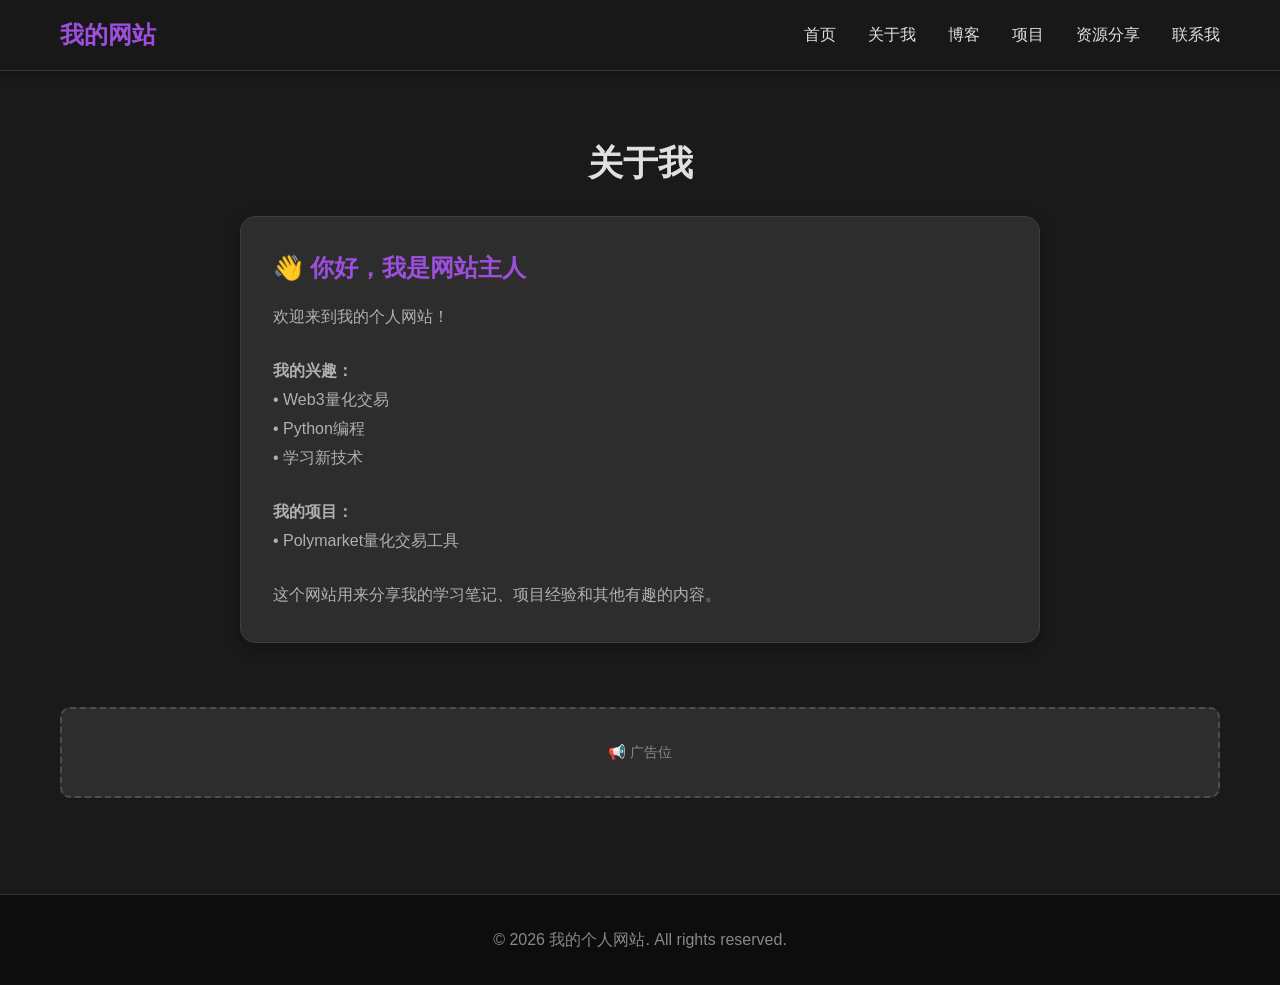
==== about.html @ 7f064590 "fix: 修复点击穿透 + 修复UTF-8损坏 + 统一导航 + 添加小红书工具项目" ====
<!DOCTYPE html>
<html lang="zh-CN">
<head>
    <meta charset="UTF-8">
    <meta name="viewport" content="width=device-width, initial-scale=1.0">
    <title>关于我 - 我的个人网站</title>
    <link rel="stylesheet" href="style.css">
    <link rel="stylesheet" href="video-background.css">
    <style>
        .about-content {
            max-width: 800px;
            margin: 0 auto;
        }
    </style>
</head>
<body>
    <!-- 视频背景 -->
    <div class="video-background">
        <video autoplay muted loop playsinline>
            <source src="videos/background.mp4" type="video/mp4">
        </video>
    </div>
    <div class="video-overlay"></div>
    
    <!-- 导航栏 -->
    <nav>
        <div class="container">
            <div class="logo">我的网站</div>
            <ul class="nav-links">
                <li><a href="index.html">首页</a></li>
                <li><a href="about.html">关于我</a></li>
                <li><a href="blog.html">博客</a></li>
                <li><a href="project.html">项目</a></li>
                <li><a href="resources.html">资源分享</a></li>
                <li><a href="contact.html">联系我</a></li>
            </ul>
        </div>
    </nav>
    
    <!-- 内容区域 -->
    <section class="content" style="padding-top: 4rem;">
        <div class="container">
            <div class="section">
                <h2>关于我</h2>
                <div class="about-content">
                    <div class="card">
                        <h3>👋 你好，我是网站主人</h3>
                        <p>欢迎来到我的个人网站！</p>
                        <br>
                        <p><strong>我的兴趣：</strong></p>
                        <p>• Web3量化交易</p>
                        <p>• Python编程</p>
                        <p>• 学习新技术</p>
                        <br>
                        <p><strong>我的项目：</strong></p>
                        <p>• Polymarket量化交易工具</p>
                        <br>
                        <p>这个网站用来分享我的学习笔记、项目经验和其他有趣的内容。</p>
                    </div>
                </div>
            </div>
            
            <!-- 广告位 -->
            <div class="ad-space">
                <p>📢 广告位</p>
            </div>
        </div>
    </section>
    
    <!-- 页脚 -->
    <footer>
        <div class="container">
            <p>&copy; 2026 我的个人网站. All rights reserved.</p>
        </div>
    </footer>
</body>
</html>
---- style.css ----
* {
    margin: 0;
    padding: 0;
    box-sizing: border-box;
}

body {
    font-family: 'Segoe UI', Tahoma, Geneva, Verdana, sans-serif;
    line-height: 1.6;
    color: #e0e0e0;
    background: #1a1a1a;
    min-height: 100vh;
}

.container {
    max-width: 1200px;
    margin: 0 auto;
    padding: 0 20px;
}

/* 导航栏 - 暗黑风格 */
nav {
    background: rgba(26, 26, 26, 0.95);
    padding: 1rem 0;
    box-shadow: 0 2px 10px rgba(0,0,0,0.3);
    position: sticky;
    top: 0;
    z-index: 1000;
    border-bottom: 1px solid #333;
}

nav .container {
    display: flex;
    justify-content: space-between;
    align-items: center;
}

.logo {
    font-size: 1.5rem;
    font-weight: bold;
    color: #9d4edd;
}

.nav-links {
    display: flex;
    list-style: none;
    gap: 2rem;
}

.nav-links a {
    text-decoration: none;
    color: #e0e0e0;
    font-weight: 500;
    transition: color 0.3s;
}

.nav-links a:hover {
    color: #9d4edd;
}

/* 英雄区域 */
.hero {
    text-align: center;
    padding: 6rem 2rem;
    color: white;
}

.hero h1 {
    font-size: 3rem;
    margin-bottom: 1rem;
    animation: fadeInUp 1s;
}

.hero p {
    font-size: 1.3rem;
    margin-bottom: 2rem;
    opacity: 0.9;
    animation: fadeInUp 1s 0.3s backwards;
}

.cta-button {
    display: inline-block;
    padding: 12px 30px;
    background: #9d4edd;
    color: white;
    text-decoration: none;
    border-radius: 50px;
    font-weight: bold;
    transition: transform 0.3s, box-shadow 0.3s, background 0.3s;
    animation: fadeInUp 1s 0.6s backwards;
    border: 2px solid #9d4edd;
}

.cta-button:hover {
    transform: translateY(-3px);
    box-shadow: 0 10px 20px rgba(157, 78, 221, 0.3);
    background: #7b2cbf;
}

/* 内容区域 */
.content {
    background: #1a1a1a;
    padding: 4rem 0;
}

.section {
    margin-bottom: 4rem;
}

.section h2 {
    font-size: 2.2rem;
    margin-bottom: 1.5rem;
    color: #e0e0e0;
    text-align: center;
}

.cards {
    display: grid;
    grid-template-columns: repeat(auto-fit, minmax(300px, 1fr));
    gap: 2rem;
    margin-top: 2rem;
}

.card {
    background: #2d2d2d;
    border-radius: 15px;
    padding: 2rem;
    box-shadow: 0 5px 15px rgba(0,0,0,0.3);
    transition: transform 0.3s, box-shadow 0.3s;
    border: 1px solid #3d3d3d;
}

.card:hover {
    transform: translateY(-5px);
    box-shadow: 0 10px 25px rgba(0,0,0,0.5);
    border-color: #9d4edd;
}

.card h3 {
    font-size: 1.5rem;
    margin-bottom: 1rem;
    color: #9d4edd;
}

.card p {
    color: #b0b0b0;
    line-height: 1.8;
}

/* 广告位 */
.ad-space {
    background: #2d2d2d;
    border: 2px dashed #4d4d4d;
    padding: 2rem;
    text-align: center;
    margin: 2rem 0;
    border-radius: 10px;
}

.ad-space p {
    color: #888;
    font-size: 0.9rem;
}

/* 页脚 */
footer {
    background: #0d0d0d;
    color: #888;
    text-align: center;
    padding: 2rem 0;
    border-top: 1px solid #333;
}

/* 博客列表 */
.blog-list {
    max-width: 800px;
    margin: 0 auto;
    padding: 2rem 0;
}

.blog-item {
    background: #2d2d2d;
    border-radius: 15px;
    padding: 2rem;
    margin-bottom: 2rem;
    box-shadow: 0 5px 15px rgba(0,0,0,0.3);
    transition: transform 0.3s, box-shadow 0.3s;
    border: 1px solid #3d3d3d;
}

.blog-item:hover {
    transform: translateY(-5px);
    box-shadow: 0 10px 25px rgba(0,0,0,0.5);
    border-color: #9d4edd;
}

.blog-date {
    color: #888;
    font-size: 0.9rem;
    margin-bottom: 0.5rem;
}

.blog-title {
    font-size: 1.8rem;
    color: #e0e0e0;
    margin-bottom: 1rem;
    text-decoration: none;
    display: block;
}

.blog-title:hover {
    color: #9d4edd;
}

.blog-excerpt {
    color: #b0b0b0;
    line-height: 1.8;
    margin-bottom: 1rem;
}

.read-more {
    color: #9d4edd;
    text-decoration: none;
    font-weight: 500;
}

.read-more:hover {
    text-decoration: underline;
}

.blog-tags {
    display: flex;
    gap: 0.5rem;
    flex-wrap: wrap;
    margin-top: 1rem;
}

.tag {
    background: #3d3d3d;
    padding: 0.3rem 0.8rem;
    border-radius: 15px;
    font-size: 0.85rem;
    color: #b0b0b0;
}

/* 博客文章页面 */
.post-container {
    max-width: 800px;
    margin: 0 auto;
    padding: 2rem;
}

.post-header {
    margin-bottom: 2rem;
}

.post-date {
    color: #888;
    font-size: 0.9rem;
    margin-bottom: 0.5rem;
}

.post-title {
    font-size: 2.5rem;
    color: #e0e0e0;
    margin-bottom: 1rem;
}

.post-content {
    line-height: 1.8;
    color: #e0e0e0;
    font-size: 1.1rem;
}

.post-content h2 {
    font-size: 1.8rem;
    margin: 2rem 0 1rem;
    color: #9d4edd;
}

.post-content p {
    margin-bottom: 1.5rem;
}

.post-content ul, .post-content ol {
    margin: 1.5rem 0;
    padding-left: 2rem;
}

.post-content li {
    margin-bottom: 0.5rem;
}

.post-content code {
    background: #2d2d2d;
    padding: 0.2rem 0.5rem;
    border-radius: 3px;
    font-family: monospace;
    color: #9d4edd;
}

.post-content pre {
    background: #0d0d0d;
    color: #e0e0e0;
    padding: 1.5rem;
    border-radius: 8px;
    overflow-x: auto;
    margin: 1.5rem 0;
    border: 1px solid #3d3d3d;
}

.post-content pre code {
    background: none;
    padding: 0;
    color: #e0e0e0;
}

.post-content a {
    color: #9d4edd;
    text-decoration: none;
}

.post-content a:hover {
    text-decoration: underline;
}

.post-footer {
    margin-top: 3rem;
    padding-top: 2rem;
    border-top: 1px solid #3d3d3d;
}

.back-link {
    color: #9d4edd;
    text-decoration: none;
    font-weight: 500;
}

.back-link:hover {
    text-decoration: underline;
}

/* 动画 */
@keyframes fadeInUp {
    from {
        opacity: 0;
        transform: translateY(30px);
    }
    to {
        opacity: 1;
        transform: translateY(0);
    }
}

/* 响应式 */
@media (max-width: 768px) {
    .nav-links {
        display: none;
    }
    
    .hero h1 {
        font-size: 2rem;
    }
    
    .hero p {
        font-size: 1rem;
    }
}
---- video-background.css ----
/* 视频背景通用样式 */
.video-background {
    position: fixed;
    top: 0;
    left: 0;
    width: 100%;
    height: 100%;
    z-index: -1;
    overflow: hidden;
    pointer-events: none; /* 允许点击穿透 */
}

.video-background video {
    min-width: 100%;
    min-height: 100%;
    width: auto;
    height: auto;
    position: absolute;
    top: 50%;
    left: 50%;
    transform: translate(-50%, -50%);
    object-fit: cover;
}

/* 视频遮罩层 */
.video-overlay {
    position: fixed;
    top: 0;
    left: 0;
    width: 100%;
    height: 100%;
    background: rgba(0, 0, 0, 0.7);
    z-index: -1; /* 放到内容下层 */
    pointer-events: none; /* 允许点击穿透 */
}
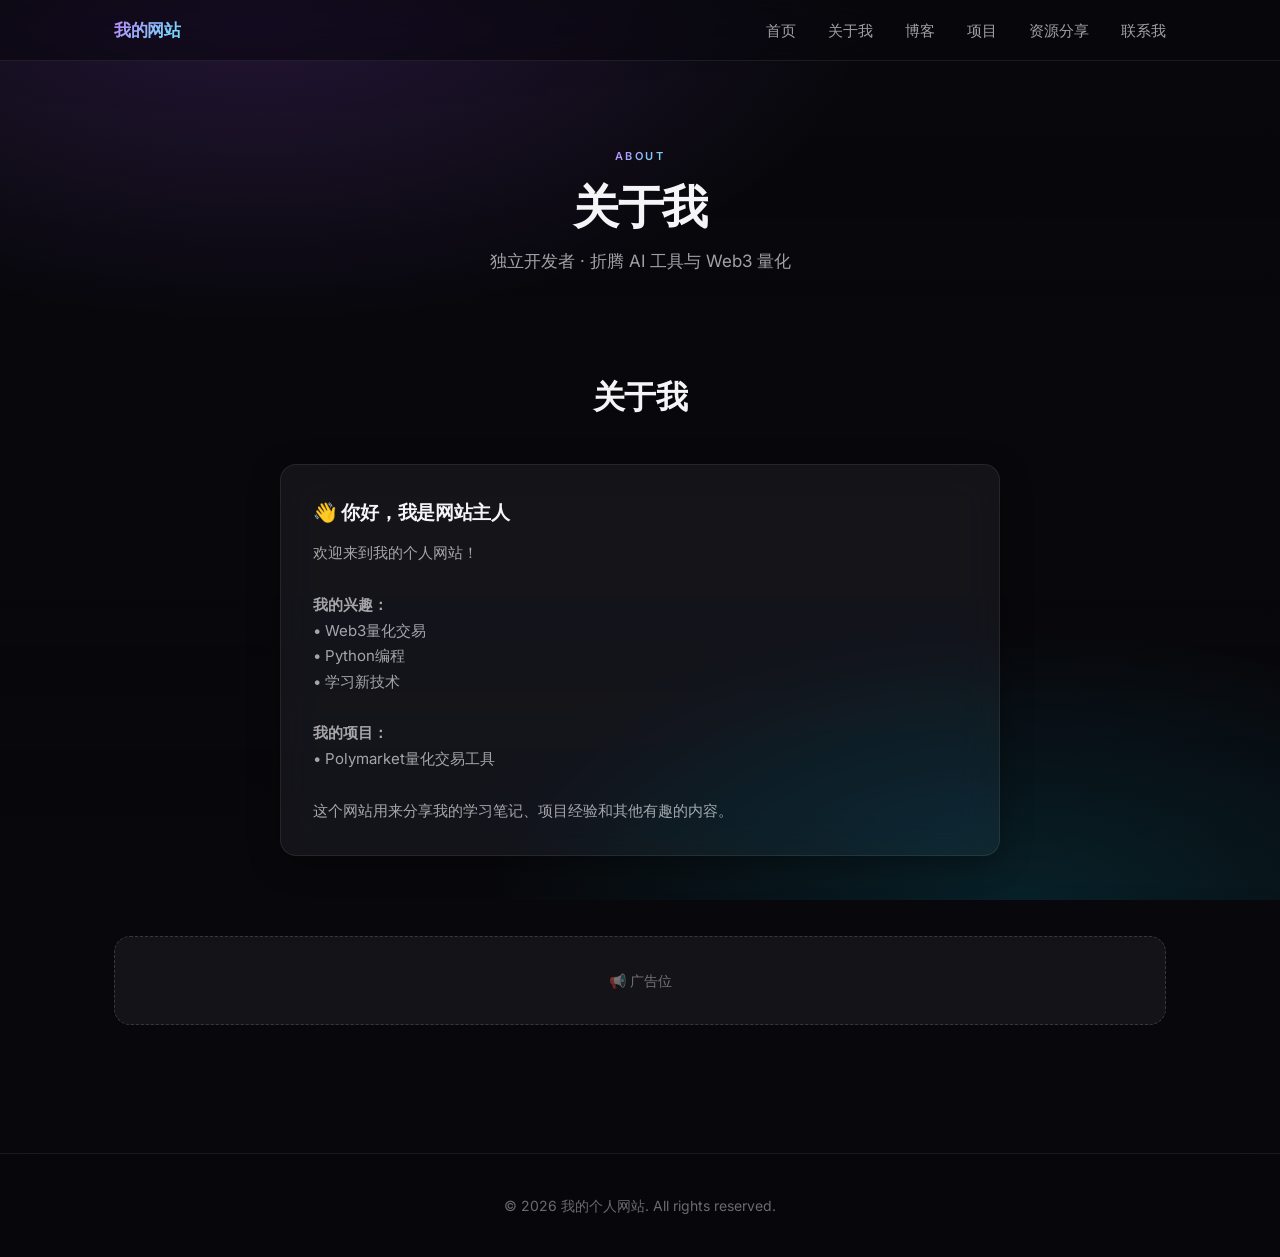
==== commit 059e456b: "feat: 玻璃质感UI重设计 — 渐变强调色、玻璃卡片、Inter字体、页面Hero、视频背景优化" ====
--- a/about.html
+++ b/about.html
@@ -6,12 +6,6 @@
     <title>关于我 - 我的个人网站</title>
     <link rel="stylesheet" href="style.css">
     <link rel="stylesheet" href="video-background.css">
-    <style>
-        .about-content {
-            max-width: 800px;
-            margin: 0 auto;
-        }
-    </style>
 </head>
 <body>
     <!-- 视频背景 -->
@@ -37,8 +31,17 @@
         </div>
     </nav>
     
+    <!-- Page Hero -->
+    <section class="page-hero">
+        <div class="container">
+            <div class="page-eyebrow fade-in fade-in-1">About</div>
+            <h1 class="page-title fade-in fade-in-2">关于我</h1>
+            <p class="page-subtitle fade-in fade-in-3">独立开发者 · 折腾 AI 工具与 Web3 量化</p>
+        </div>
+    </section>
+    
     <!-- 内容区域 -->
-    <section class="content" style="padding-top: 4rem;">
+    <section class="content">
         <div class="container">
             <div class="section">
                 <h2>关于我</h2>
--- a/style.css
+++ b/style.css
@@ -1,368 +1,576 @@
-* {
-    margin: 0;
-    padding: 0;
-    box-sizing: border-box;
-}
-
+/* =========================================================
+   Personal Site — Glass / Modern Theme
+   ========================================================= */
+
+@import url('https://fonts.googleapis.com/css2?family=Inter:wght@400;500;600;700;800&family=JetBrains+Mono:wght@400;500&display=swap');
+
+/* ---------- Design tokens ---------- */
+:root {
+    --color-bg: #08080c;
+    --color-bg-elevated: rgba(255, 255, 255, 0.05);
+    --color-bg-elevated-hover: rgba(255, 255, 255, 0.08);
+    --color-text: #f5f5f7;
+    --color-text-muted: rgba(245, 245, 247, 0.65);
+    --color-text-faint: rgba(245, 245, 247, 0.42);
+    --color-border: rgba(255, 255, 255, 0.08);
+    --color-border-strong: rgba(255, 255, 255, 0.16);
+    --color-accent: #a855f7;
+    --color-accent-2: #06b6d4;
+    --gradient-accent: linear-gradient(135deg, #a855f7 0%, #06b6d4 100%);
+    --gradient-text: linear-gradient(135deg, #c084fc 0%, #67e8f9 100%);
+
+    --space-1: 0.25rem; --space-2: 0.5rem; --space-3: 0.75rem;
+    --space-4: 1rem;    --space-5: 1.25rem; --space-6: 1.5rem;
+    --space-8: 2rem;    --space-10: 2.5rem; --space-12: 3rem;
+    --space-16: 4rem;   --space-20: 5rem;   --space-24: 6rem;
+    --space-32: 8rem;
+
+    --radius-sm: 8px; --radius-md: 12px;
+    --radius-lg: 16px; --radius-xl: 24px;
+    --radius-full: 9999px;
+
+    --font-sans: 'Inter', -apple-system, BlinkMacSystemFont, 'Segoe UI Variable', 'Segoe UI', 'PingFang SC', 'Microsoft YaHei UI', 'Microsoft YaHei', 'Noto Sans SC', system-ui, sans-serif;
+    --font-mono: 'JetBrains Mono', ui-monospace, 'SF Mono', Menlo, Monaco, Consolas, monospace;
+
+    --shadow-card: 0 8px 32px rgba(0, 0, 0, 0.32);
+    --shadow-card-hover: 0 16px 48px rgba(0, 0, 0, 0.5), 0 0 0 1px rgba(168, 85, 247, 0.35);
+    --shadow-glow: 0 0 40px rgba(168, 85, 247, 0.3);
+
+    --container-max: 1100px;
+    --container-narrow: 720px;
+}
+
+/* ---------- Reset ---------- */
+*, *::before, *::after { box-sizing: border-box; }
+* { margin: 0; padding: 0; }
+html { scroll-behavior: smooth; }
 body {
-    font-family: 'Segoe UI', Tahoma, Geneva, Verdana, sans-serif;
-    line-height: 1.6;
-    color: #e0e0e0;
-    background: #1a1a1a;
+    font-family: var(--font-sans);
+    font-size: 16px;
+    line-height: 1.65;
+    color: var(--color-text);
+    background: var(--color-bg);
     min-height: 100vh;
-}
-
+    -webkit-font-smoothing: antialiased;
+    -moz-osx-font-smoothing: grayscale;
+    text-rendering: optimizeLegibility;
+}
+img, video { max-width: 100%; display: block; }
+a { color: inherit; }
+::selection { background: rgba(168, 85, 247, 0.4); color: white; }
+
+/* ---------- Layout ---------- */
 .container {
-    max-width: 1200px;
+    max-width: var(--container-max);
     margin: 0 auto;
-    padding: 0 20px;
-}
-
-/* 导航栏 - 暗黑风格 */
+    padding: 0 var(--space-6);
+    position: relative;
+    z-index: 1;
+}
+
+/* ---------- Navigation ---------- */
 nav {
-    background: rgba(26, 26, 26, 0.95);
-    padding: 1rem 0;
-    box-shadow: 0 2px 10px rgba(0,0,0,0.3);
     position: sticky;
     top: 0;
-    z-index: 1000;
-    border-bottom: 1px solid #333;
-}
-
+    z-index: 100;
+    background: rgba(8, 8, 12, 0.65);
+    backdrop-filter: blur(20px) saturate(180%);
+    -webkit-backdrop-filter: blur(20px) saturate(180%);
+    border-bottom: 1px solid var(--color-border);
+    padding: var(--space-4) 0;
+}
 nav .container {
     display: flex;
     justify-content: space-between;
     align-items: center;
 }
-
 .logo {
-    font-size: 1.5rem;
-    font-weight: bold;
-    color: #9d4edd;
-}
-
+    font-size: 1.0625rem;
+    font-weight: 700;
+    letter-spacing: -0.02em;
+    background: var(--gradient-text);
+    -webkit-background-clip: text;
+    background-clip: text;
+    -webkit-text-fill-color: transparent;
+    color: transparent;
+}
 .nav-links {
     display: flex;
     list-style: none;
-    gap: 2rem;
-}
-
+    gap: var(--space-8);
+}
 .nav-links a {
     text-decoration: none;
-    color: #e0e0e0;
+    color: var(--color-text-muted);
     font-weight: 500;
-    transition: color 0.3s;
-}
-
-.nav-links a:hover {
-    color: #9d4edd;
-}
-
-/* 英雄区域 */
+    font-size: 0.9375rem;
+    position: relative;
+    padding: var(--space-2) 0;
+    transition: color 0.2s ease;
+}
+.nav-links a::after {
+    content: '';
+    position: absolute;
+    bottom: 0;
+    left: 0;
+    width: 0;
+    height: 1px;
+    background: var(--gradient-accent);
+    transition: width 0.3s ease;
+}
+.nav-links a:hover { color: var(--color-text); }
+.nav-links a:hover::after { width: 100%; }
+
+/* ---------- Hero (homepage) ---------- */
 .hero {
+    padding: var(--space-32) 0 var(--space-24);
     text-align: center;
-    padding: 6rem 2rem;
+}
+.hero-eyebrow {
+    display: inline-block;
+    font-size: 0.75rem;
+    font-weight: 500;
+    letter-spacing: 0.18em;
+    text-transform: uppercase;
+    color: var(--color-text-muted);
+    margin-bottom: var(--space-6);
+    padding: var(--space-2) var(--space-5);
+    border: 1px solid var(--color-border);
+    border-radius: var(--radius-full);
+    background: var(--color-bg-elevated);
+    backdrop-filter: blur(10px);
+}
+.hero h1 {
+    font-size: clamp(2.5rem, 6vw, 4.25rem);
+    font-weight: 700;
+    line-height: 1.05;
+    letter-spacing: -0.045em;
+    margin-bottom: var(--space-6);
+}
+.hero h1 .highlight {
+    background: var(--gradient-text);
+    -webkit-background-clip: text;
+    background-clip: text;
+    -webkit-text-fill-color: transparent;
+    color: transparent;
+}
+.hero p.subtitle {
+    font-size: clamp(1rem, 1.5vw, 1.1875rem);
+    color: var(--color-text-muted);
+    max-width: 580px;
+    margin: 0 auto var(--space-10);
+    line-height: 1.65;
+}
+.hero-actions {
+    display: flex;
+    gap: var(--space-4);
+    justify-content: center;
+    flex-wrap: wrap;
+}
+
+/* ---------- Page hero (secondary pages) ---------- */
+.page-hero {
+    padding: var(--space-20) 0 var(--space-12);
+    text-align: center;
+}
+.page-eyebrow {
+    display: inline-block;
+    font-size: 0.6875rem;
+    font-weight: 600;
+    letter-spacing: 0.22em;
+    text-transform: uppercase;
+    background: var(--gradient-text);
+    -webkit-background-clip: text;
+    background-clip: text;
+    -webkit-text-fill-color: transparent;
+    color: transparent;
+    margin-bottom: var(--space-4);
+}
+.page-title {
+    font-size: clamp(2rem, 4.5vw, 2.875rem);
+    font-weight: 700;
+    letter-spacing: -0.035em;
+    line-height: 1.1;
+    margin-bottom: var(--space-4);
+}
+.page-subtitle {
+    font-size: 1.0625rem;
+    color: var(--color-text-muted);
+    max-width: 580px;
+    margin: 0 auto;
+    line-height: 1.6;
+}
+
+/* ---------- Buttons ---------- */
+.btn,
+.cta-button {
+    display: inline-flex;
+    align-items: center;
+    gap: var(--space-2);
+    padding: var(--space-3) var(--space-6);
+    border-radius: var(--radius-full);
+    font-weight: 600;
+    font-size: 0.9375rem;
+    text-decoration: none;
+    cursor: pointer;
+    border: 1px solid transparent;
+    transition: transform 0.2s ease, box-shadow 0.2s ease, background 0.2s ease, border-color 0.2s ease;
+    white-space: nowrap;
+}
+.btn-primary,
+.cta-button {
+    background: var(--gradient-accent);
     color: white;
-}
-
-.hero h1 {
-    font-size: 3rem;
-    margin-bottom: 1rem;
-    animation: fadeInUp 1s;
-}
-
-.hero p {
-    font-size: 1.3rem;
-    margin-bottom: 2rem;
-    opacity: 0.9;
-    animation: fadeInUp 1s 0.3s backwards;
-}
-
-.cta-button {
-    display: inline-block;
-    padding: 12px 30px;
-    background: #9d4edd;
-    color: white;
-    text-decoration: none;
-    border-radius: 50px;
-    font-weight: bold;
-    transition: transform 0.3s, box-shadow 0.3s, background 0.3s;
-    animation: fadeInUp 1s 0.6s backwards;
-    border: 2px solid #9d4edd;
-}
-
+    box-shadow: 0 4px 24px rgba(168, 85, 247, 0.35);
+}
+.btn-primary:hover,
 .cta-button:hover {
-    transform: translateY(-3px);
-    box-shadow: 0 10px 20px rgba(157, 78, 221, 0.3);
-    background: #7b2cbf;
-}
-
-/* 内容区域 */
+    transform: translateY(-2px);
+    box-shadow: 0 8px 32px rgba(168, 85, 247, 0.5);
+}
+.btn-secondary {
+    background: var(--color-bg-elevated);
+    backdrop-filter: blur(12px);
+    -webkit-backdrop-filter: blur(12px);
+    color: var(--color-text);
+    border-color: var(--color-border-strong);
+}
+.btn-secondary:hover {
+    transform: translateY(-2px);
+    border-color: var(--color-accent);
+    background: rgba(168, 85, 247, 0.12);
+}
+
+/* ---------- Content sections ---------- */
 .content {
-    background: #1a1a1a;
-    padding: 4rem 0;
-}
-
-.section {
-    margin-bottom: 4rem;
-}
-
+    background: transparent;
+    padding: var(--space-12) 0 var(--space-20);
+}
+.section { margin-bottom: var(--space-20); }
+.section:last-child { margin-bottom: 0; }
 .section h2 {
-    font-size: 2.2rem;
-    margin-bottom: 1.5rem;
-    color: #e0e0e0;
+    font-size: clamp(1.5rem, 2.5vw, 2rem);
+    font-weight: 700;
+    letter-spacing: -0.025em;
+    margin-bottom: var(--space-10);
     text-align: center;
 }
 
+/* ---------- Glass cards ---------- */
 .cards {
     display: grid;
-    grid-template-columns: repeat(auto-fit, minmax(300px, 1fr));
-    gap: 2rem;
-    margin-top: 2rem;
-}
-
+    grid-template-columns: repeat(auto-fit, minmax(280px, 1fr));
+    gap: var(--space-6);
+    margin-top: var(--space-8);
+}
 .card {
-    background: #2d2d2d;
-    border-radius: 15px;
-    padding: 2rem;
-    box-shadow: 0 5px 15px rgba(0,0,0,0.3);
-    transition: transform 0.3s, box-shadow 0.3s;
-    border: 1px solid #3d3d3d;
-}
-
+    background: var(--color-bg-elevated);
+    backdrop-filter: blur(20px) saturate(180%);
+    -webkit-backdrop-filter: blur(20px) saturate(180%);
+    border: 1px solid var(--color-border);
+    border-radius: var(--radius-lg);
+    padding: var(--space-8);
+    box-shadow: var(--shadow-card);
+    transition: transform 0.3s ease, border-color 0.3s ease, box-shadow 0.3s ease, background 0.3s ease;
+    position: relative;
+    overflow: hidden;
+}
+.card::before {
+    content: '';
+    position: absolute;
+    top: 0;
+    left: 0;
+    right: 0;
+    height: 1px;
+    background: linear-gradient(90deg, transparent, rgba(168, 85, 247, 0.5), rgba(6, 182, 212, 0.5), transparent);
+    opacity: 0;
+    transition: opacity 0.3s ease;
+}
 .card:hover {
-    transform: translateY(-5px);
-    box-shadow: 0 10px 25px rgba(0,0,0,0.5);
-    border-color: #9d4edd;
-}
-
+    transform: translateY(-4px);
+    border-color: var(--color-border-strong);
+    background: var(--color-bg-elevated-hover);
+    box-shadow: var(--shadow-card-hover);
+}
+.card:hover::before { opacity: 1; }
 .card h3 {
-    font-size: 1.5rem;
-    margin-bottom: 1rem;
-    color: #9d4edd;
-}
-
+    font-size: 1.1875rem;
+    font-weight: 600;
+    margin-bottom: var(--space-3);
+    color: var(--color-text);
+    letter-spacing: -0.015em;
+}
 .card p {
-    color: #b0b0b0;
-    line-height: 1.8;
-}
-
-/* 广告位 */
+    color: var(--color-text-muted);
+    line-height: 1.7;
+    font-size: 0.9375rem;
+}
+
+/* about/contact specific containers */
+.about-content,
+.contact-content {
+    max-width: var(--container-narrow);
+    margin: 0 auto;
+}
+
+/* ---------- Ad space ---------- */
 .ad-space {
-    background: #2d2d2d;
-    border: 2px dashed #4d4d4d;
-    padding: 2rem;
+    background: var(--color-bg-elevated);
+    backdrop-filter: blur(10px);
+    -webkit-backdrop-filter: blur(10px);
+    border: 1px dashed var(--color-border-strong);
+    padding: var(--space-8);
     text-align: center;
-    margin: 2rem 0;
-    border-radius: 10px;
-}
-
+    margin: var(--space-12) 0 0;
+    border-radius: var(--radius-lg);
+}
 .ad-space p {
-    color: #888;
-    font-size: 0.9rem;
-}
-
-/* 页脚 */
+    color: var(--color-text-faint);
+    font-size: 0.875rem;
+}
+
+/* ---------- Footer ---------- */
 footer {
-    background: #0d0d0d;
-    color: #888;
+    background: rgba(8, 8, 12, 0.85);
+    backdrop-filter: blur(20px);
+    -webkit-backdrop-filter: blur(20px);
+    color: var(--color-text-faint);
     text-align: center;
-    padding: 2rem 0;
-    border-top: 1px solid #333;
-}
-
-/* 博客列表 */
+    padding: var(--space-10) 0;
+    border-top: 1px solid var(--color-border);
+    font-size: 0.875rem;
+    margin-top: var(--space-12);
+}
+footer a {
+    color: var(--color-text-muted);
+    text-decoration: none;
+    border-bottom: 1px solid var(--color-border-strong);
+    transition: color 0.2s ease, border-color 0.2s ease;
+}
+footer a:hover {
+    color: var(--color-text);
+    border-bottom-color: var(--color-accent);
+}
+
+/* ---------- Blog list ---------- */
 .blog-list {
-    max-width: 800px;
+    max-width: var(--container-narrow);
     margin: 0 auto;
-    padding: 2rem 0;
-}
-
+    padding: var(--space-6) 0;
+}
 .blog-item {
-    background: #2d2d2d;
-    border-radius: 15px;
-    padding: 2rem;
-    margin-bottom: 2rem;
-    box-shadow: 0 5px 15px rgba(0,0,0,0.3);
-    transition: transform 0.3s, box-shadow 0.3s;
-    border: 1px solid #3d3d3d;
-}
-
+    background: var(--color-bg-elevated);
+    backdrop-filter: blur(20px) saturate(180%);
+    -webkit-backdrop-filter: blur(20px) saturate(180%);
+    border: 1px solid var(--color-border);
+    border-radius: var(--radius-lg);
+    padding: var(--space-8);
+    margin-bottom: var(--space-5);
+    box-shadow: var(--shadow-card);
+    transition: transform 0.3s ease, border-color 0.3s ease, box-shadow 0.3s ease, background 0.3s ease;
+}
 .blog-item:hover {
-    transform: translateY(-5px);
-    box-shadow: 0 10px 25px rgba(0,0,0,0.5);
-    border-color: #9d4edd;
-}
-
+    transform: translateY(-4px);
+    border-color: var(--color-border-strong);
+    background: var(--color-bg-elevated-hover);
+    box-shadow: var(--shadow-card-hover);
+}
 .blog-date {
-    color: #888;
-    font-size: 0.9rem;
-    margin-bottom: 0.5rem;
-}
-
+    color: var(--color-text-faint);
+    font-size: 0.8125rem;
+    font-weight: 500;
+    letter-spacing: 0.06em;
+    margin-bottom: var(--space-3);
+    font-variant-numeric: tabular-nums;
+}
 .blog-title {
-    font-size: 1.8rem;
-    color: #e0e0e0;
-    margin-bottom: 1rem;
+    font-size: 1.4375rem;
+    font-weight: 600;
+    color: var(--color-text);
+    margin-bottom: var(--space-3);
     text-decoration: none;
     display: block;
-}
-
+    letter-spacing: -0.02em;
+    line-height: 1.3;
+    transition: opacity 0.2s ease;
+}
 .blog-title:hover {
-    color: #9d4edd;
-}
-
+    background: var(--gradient-text);
+    -webkit-background-clip: text;
+    background-clip: text;
+    -webkit-text-fill-color: transparent;
+    color: transparent;
+}
 .blog-excerpt {
-    color: #b0b0b0;
-    line-height: 1.8;
-    margin-bottom: 1rem;
-}
-
+    color: var(--color-text-muted);
+    line-height: 1.7;
+    margin-bottom: var(--space-5);
+    font-size: 0.9375rem;
+}
 .read-more {
-    color: #9d4edd;
+    display: inline-flex;
+    align-items: center;
+    gap: var(--space-2);
+    color: var(--color-accent);
     text-decoration: none;
     font-weight: 500;
-}
-
+    font-size: 0.9375rem;
+    transition: gap 0.2s ease, color 0.2s ease;
+}
 .read-more:hover {
-    text-decoration: underline;
-}
-
+    gap: var(--space-3);
+    color: #c084fc;
+}
 .blog-tags {
     display: flex;
-    gap: 0.5rem;
+    gap: var(--space-2);
     flex-wrap: wrap;
-    margin-top: 1rem;
-}
-
+    margin-top: var(--space-5);
+}
 .tag {
-    background: #3d3d3d;
-    padding: 0.3rem 0.8rem;
-    border-radius: 15px;
-    font-size: 0.85rem;
-    color: #b0b0b0;
-}
-
-/* 博客文章页面 */
+    background: rgba(168, 85, 247, 0.1);
+    border: 1px solid rgba(168, 85, 247, 0.22);
+    padding: 4px 10px;
+    border-radius: var(--radius-full);
+    font-size: 0.75rem;
+    color: rgba(192, 132, 252, 0.95);
+    font-weight: 500;
+    letter-spacing: 0.02em;
+}
+
+/* ---------- Post (single article) ---------- */
 .post-container {
-    max-width: 800px;
+    max-width: var(--container-narrow);
     margin: 0 auto;
-    padding: 2rem;
-}
-
+    padding: var(--space-12) var(--space-6) var(--space-20);
+    position: relative;
+    z-index: 1;
+}
 .post-header {
-    margin-bottom: 2rem;
-}
-
+    margin-bottom: var(--space-12);
+    padding-bottom: var(--space-8);
+    border-bottom: 1px solid var(--color-border);
+}
 .post-date {
-    color: #888;
-    font-size: 0.9rem;
-    margin-bottom: 0.5rem;
-}
-
+    color: var(--color-accent);
+    font-size: 0.75rem;
+    font-weight: 600;
+    letter-spacing: 0.18em;
+    text-transform: uppercase;
+    margin-bottom: var(--space-4);
+}
 .post-title {
-    font-size: 2.5rem;
-    color: #e0e0e0;
-    margin-bottom: 1rem;
-}
-
+    font-size: clamp(1.875rem, 4vw, 2.625rem);
+    font-weight: 700;
+    color: var(--color-text);
+    letter-spacing: -0.03em;
+    line-height: 1.15;
+}
 .post-content {
-    line-height: 1.8;
-    color: #e0e0e0;
-    font-size: 1.1rem;
-}
-
+    line-height: 1.78;
+    color: rgba(245, 245, 247, 0.88);
+    font-size: 1.0625rem;
+}
 .post-content h2 {
-    font-size: 1.8rem;
-    margin: 2rem 0 1rem;
-    color: #9d4edd;
-}
-
-.post-content p {
-    margin-bottom: 1.5rem;
-}
-
+    font-size: 1.5rem;
+    font-weight: 700;
+    margin: var(--space-12) 0 var(--space-4);
+    color: var(--color-text);
+    letter-spacing: -0.02em;
+}
+.post-content h3 {
+    font-size: 1.1875rem;
+    font-weight: 600;
+    margin: var(--space-8) 0 var(--space-4);
+    color: var(--color-text);
+}
+.post-content p { margin-bottom: var(--space-5); }
 .post-content ul, .post-content ol {
-    margin: 1.5rem 0;
-    padding-left: 2rem;
-}
-
-.post-content li {
-    margin-bottom: 0.5rem;
-}
-
+    margin: var(--space-5) 0;
+    padding-left: var(--space-6);
+}
+.post-content li { margin-bottom: var(--space-2); }
 .post-content code {
-    background: #2d2d2d;
-    padding: 0.2rem 0.5rem;
-    border-radius: 3px;
-    font-family: monospace;
-    color: #9d4edd;
-}
-
+    background: rgba(168, 85, 247, 0.13);
+    padding: 0.15em 0.45em;
+    border-radius: 5px;
+    font-family: var(--font-mono);
+    font-size: 0.88em;
+    color: rgb(232, 217, 255);
+    border: 1px solid rgba(168, 85, 247, 0.2);
+}
 .post-content pre {
-    background: #0d0d0d;
-    color: #e0e0e0;
-    padding: 1.5rem;
-    border-radius: 8px;
+    background: rgba(8, 8, 12, 0.7);
+    backdrop-filter: blur(20px);
+    -webkit-backdrop-filter: blur(20px);
+    color: var(--color-text);
+    padding: var(--space-6);
+    border-radius: var(--radius-md);
     overflow-x: auto;
-    margin: 1.5rem 0;
-    border: 1px solid #3d3d3d;
-}
-
+    margin: var(--space-6) 0;
+    border: 1px solid var(--color-border);
+    font-family: var(--font-mono);
+    font-size: 0.875rem;
+    line-height: 1.6;
+}
 .post-content pre code {
-    background: none;
-    padding: 0;
-    color: #e0e0e0;
-}
-
+    background: none; padding: 0;
+    color: var(--color-text); border: none;
+}
 .post-content a {
-    color: #9d4edd;
-    text-decoration: none;
-}
-
+    color: var(--color-accent-2);
+    text-decoration: none;
+    border-bottom: 1px solid rgba(6, 182, 212, 0.3);
+    transition: border-color 0.2s ease, color 0.2s ease;
+}
 .post-content a:hover {
-    text-decoration: underline;
-}
-
+    color: rgb(103, 232, 249);
+    border-bottom-color: rgb(103, 232, 249);
+}
+.post-content strong {
+    color: var(--color-text);
+    font-weight: 600;
+}
 .post-footer {
-    margin-top: 3rem;
-    padding-top: 2rem;
-    border-top: 1px solid #3d3d3d;
-}
-
+    margin-top: var(--space-16);
+    padding-top: var(--space-8);
+    border-top: 1px solid var(--color-border);
+}
 .back-link {
-    color: #9d4edd;
+    display: inline-flex;
+    align-items: center;
+    gap: var(--space-2);
+    color: var(--color-text-muted);
     text-decoration: none;
     font-weight: 500;
-}
-
+    transition: gap 0.2s ease, color 0.2s ease;
+}
 .back-link:hover {
-    text-decoration: underline;
-}
-
-/* 动画 */
+    color: var(--color-accent);
+    gap: var(--space-3);
+}
+
+/* ---------- Animations ---------- */
 @keyframes fadeInUp {
-    from {
-        opacity: 0;
-        transform: translateY(30px);
-    }
-    to {
-        opacity: 1;
-        transform: translateY(0);
-    }
-}
-
-/* 响应式 */
+    from { opacity: 0; transform: translateY(20px); }
+    to { opacity: 1; transform: translateY(0); }
+}
+.fade-in {
+    animation: fadeInUp 0.7s cubic-bezier(0.16, 1, 0.3, 1) backwards;
+}
+.fade-in-1 { animation-delay: 0s; }
+.fade-in-2 { animation-delay: 0.1s; }
+.fade-in-3 { animation-delay: 0.2s; }
+.fade-in-4 { animation-delay: 0.3s; }
+
+/* ---------- Responsive ---------- */
 @media (max-width: 768px) {
-    .nav-links {
-        display: none;
-    }
-    
-    .hero h1 {
-        font-size: 2rem;
-    }
-    
-    .hero p {
-        font-size: 1rem;
-    }
-}
+    .nav-links { display: none; }
+    .container { padding: 0 var(--space-4); }
+    .hero { padding: var(--space-20) 0 var(--space-16); }
+    .page-hero { padding: var(--space-12) 0 var(--space-8); }
+    .post-container { padding: var(--space-8) var(--space-4) var(--space-16); }
+    .card, .blog-item { padding: var(--space-6); }
+    .hero-actions { flex-direction: column; align-items: stretch; }
+    .blog-title { font-size: 1.25rem; }
+}
--- a/video-background.css
+++ b/video-background.css
@@ -1,13 +1,13 @@
-/* 视频背景通用样式 */
+/* 视频背景 — 玻璃质感优化版 */
 .video-background {
     position: fixed;
     top: 0;
     left: 0;
     width: 100%;
     height: 100%;
-    z-index: -1;
+    z-index: -2;
     overflow: hidden;
-    pointer-events: none; /* 允许点击穿透 */
+    pointer-events: none;
 }
 
 .video-background video {
@@ -20,16 +20,24 @@
     left: 50%;
     transform: translate(-50%, -50%);
     object-fit: cover;
+    filter: saturate(1.1);
 }
 
-/* 视频遮罩层 */
+/* 视频遮罩层：紫青色光晕 + 渐变压暗，让背景视频既可见又不抢戏 */
 .video-overlay {
     position: fixed;
     top: 0;
     left: 0;
     width: 100%;
     height: 100%;
-    background: rgba(0, 0, 0, 0.7);
-    z-index: -1; /* 放到内容下层 */
-    pointer-events: none; /* 允许点击穿透 */
+    background:
+        radial-gradient(ellipse 80% 60% at 20% 0%, rgba(168, 85, 247, 0.18) 0%, transparent 60%),
+        radial-gradient(ellipse 70% 50% at 80% 100%, rgba(6, 182, 212, 0.14) 0%, transparent 60%),
+        linear-gradient(to bottom,
+            rgba(8, 8, 12, 0.78) 0%,
+            rgba(8, 8, 12, 0.62) 35%,
+            rgba(8, 8, 12, 0.62) 65%,
+            rgba(8, 8, 12, 0.88) 100%);
+    z-index: -1;
+    pointer-events: none;
 }
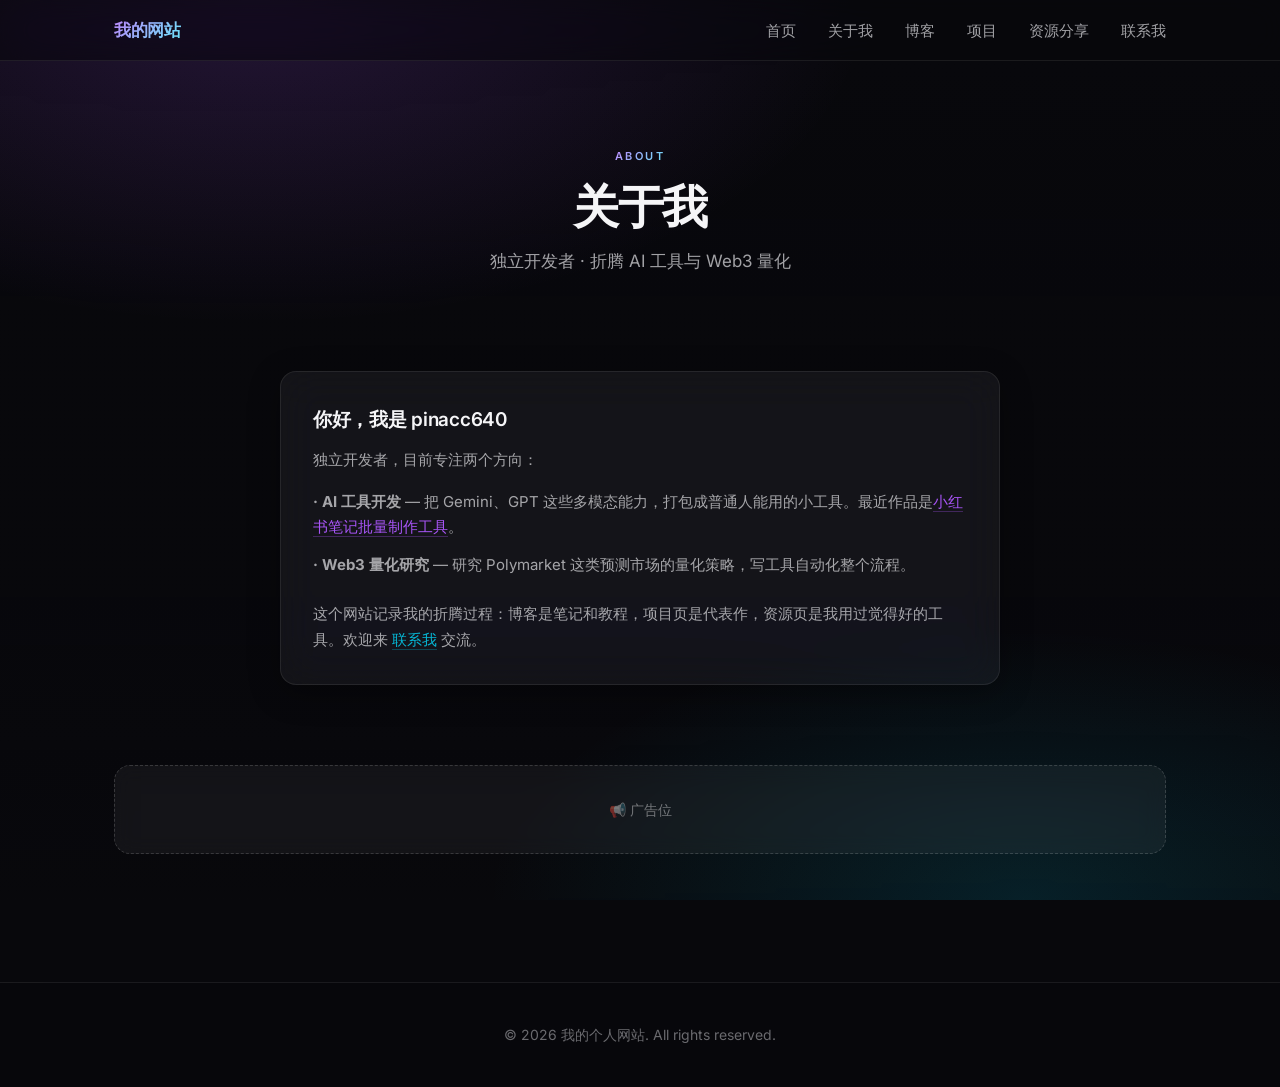
==== commit 372959ef: "polish: 移除重复标题、关于页内容润色、联系页加真实 GitHub 链接" ====
--- a/about.html
+++ b/about.html
@@ -44,21 +44,13 @@
     <section class="content">
         <div class="container">
             <div class="section">
-                <h2>关于我</h2>
                 <div class="about-content">
                     <div class="card">
-                        <h3>👋 你好，我是网站主人</h3>
-                        <p>欢迎来到我的个人网站！</p>
-                        <br>
-                        <p><strong>我的兴趣：</strong></p>
-                        <p>• Web3量化交易</p>
-                        <p>• Python编程</p>
-                        <p>• 学习新技术</p>
-                        <br>
-                        <p><strong>我的项目：</strong></p>
-                        <p>• Polymarket量化交易工具</p>
-                        <br>
-                        <p>这个网站用来分享我的学习笔记、项目经验和其他有趣的内容。</p>
+                        <h3>你好，我是 pinacc640</h3>
+                        <p>独立开发者，目前专注两个方向：</p>
+                        <p style="margin-top: 1rem;"><strong>· AI 工具开发</strong> — 把 Gemini、GPT 这些多模态能力，打包成普通人能用的小工具。最近作品是<a href="project.html" style="color: var(--color-accent); text-decoration: none; border-bottom: 1px solid rgba(168,85,247,0.3);">小红书笔记批量制作工具</a>。</p>
+                        <p style="margin-top: 0.75rem;"><strong>· Web3 量化研究</strong> — 研究 Polymarket 这类预测市场的量化策略，写工具自动化整个流程。</p>
+                        <p style="margin-top: 1.5rem;">这个网站记录我的折腾过程：博客是笔记和教程，项目页是代表作，资源页是我用过觉得好的工具。欢迎来 <a href="contact.html" style="color: var(--color-accent-2); text-decoration: none; border-bottom: 1px solid rgba(6,182,212,0.3);">联系我</a> 交流。</p>
                     </div>
                 </div>
             </div>
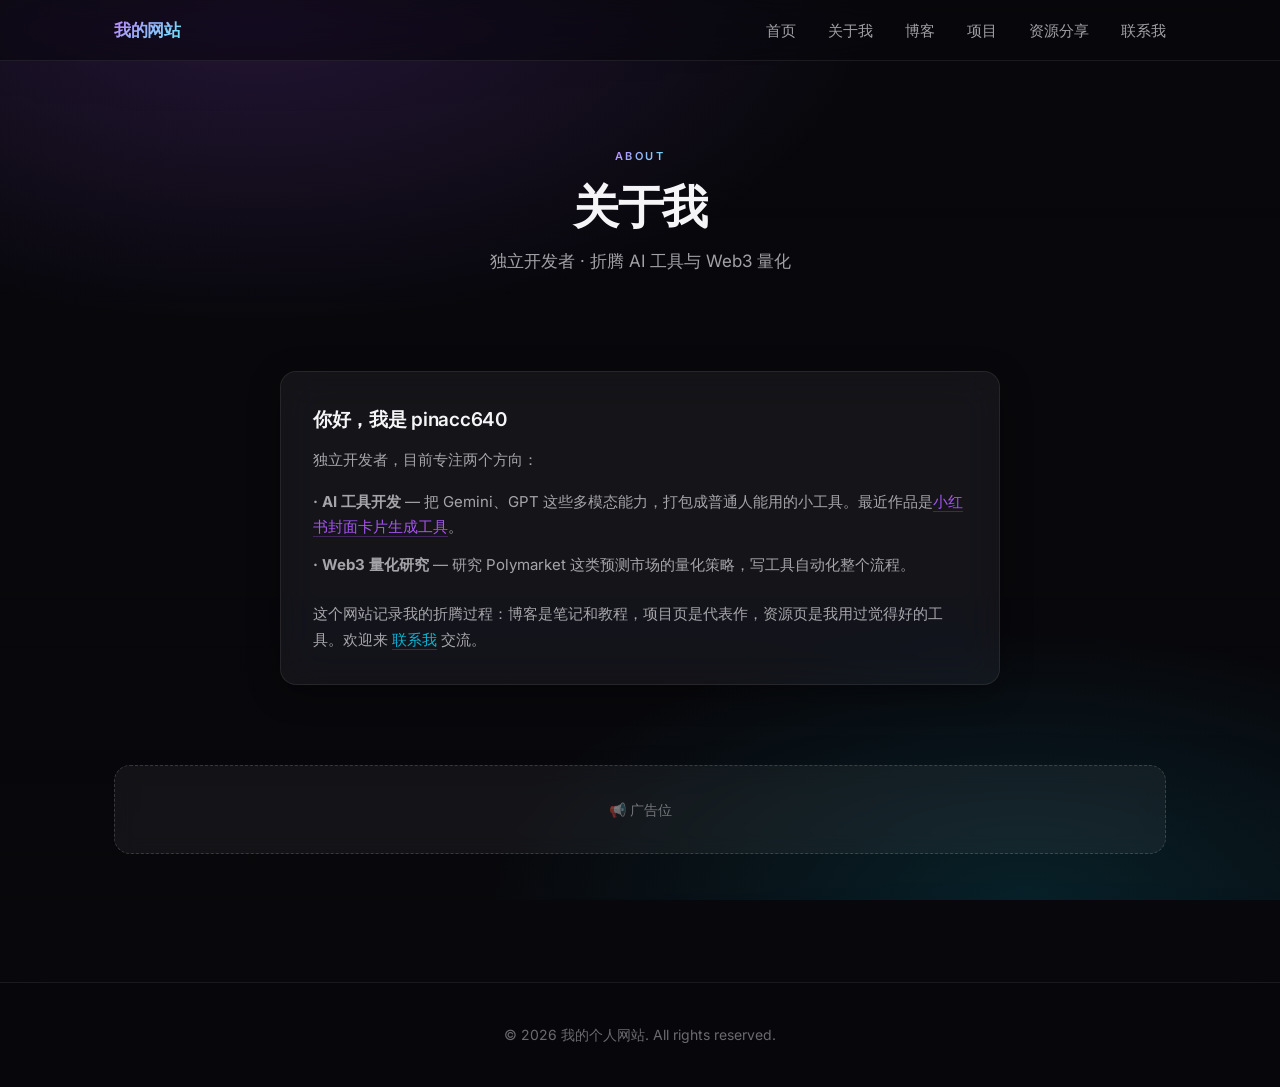
==== commit d8781865: "feat: 项目内容对齐最新版 — 改名为封面卡片生成工具、纯Gemini双邮箱轮换、5种瑞士排版、真实邮箱" ====
--- a/about.html
+++ b/about.html
@@ -48,7 +48,7 @@
                     <div class="card">
                         <h3>你好，我是 pinacc640</h3>
                         <p>独立开发者，目前专注两个方向：</p>
-                        <p style="margin-top: 1rem;"><strong>· AI 工具开发</strong> — 把 Gemini、GPT 这些多模态能力，打包成普通人能用的小工具。最近作品是<a href="project.html" style="color: var(--color-accent); text-decoration: none; border-bottom: 1px solid rgba(168,85,247,0.3);">小红书笔记批量制作工具</a>。</p>
+                        <p style="margin-top: 1rem;"><strong>· AI 工具开发</strong> — 把 Gemini、GPT 这些多模态能力，打包成普通人能用的小工具。最近作品是<a href="project.html" style="color: var(--color-accent); text-decoration: none; border-bottom: 1px solid rgba(168,85,247,0.3);">小红书封面卡片生成工具</a>。</p>
                         <p style="margin-top: 0.75rem;"><strong>· Web3 量化研究</strong> — 研究 Polymarket 这类预测市场的量化策略，写工具自动化整个流程。</p>
                         <p style="margin-top: 1.5rem;">这个网站记录我的折腾过程：博客是笔记和教程，项目页是代表作，资源页是我用过觉得好的工具。欢迎来 <a href="contact.html" style="color: var(--color-accent-2); text-decoration: none; border-bottom: 1px solid rgba(6,182,212,0.3);">联系我</a> 交流。</p>
                     </div>
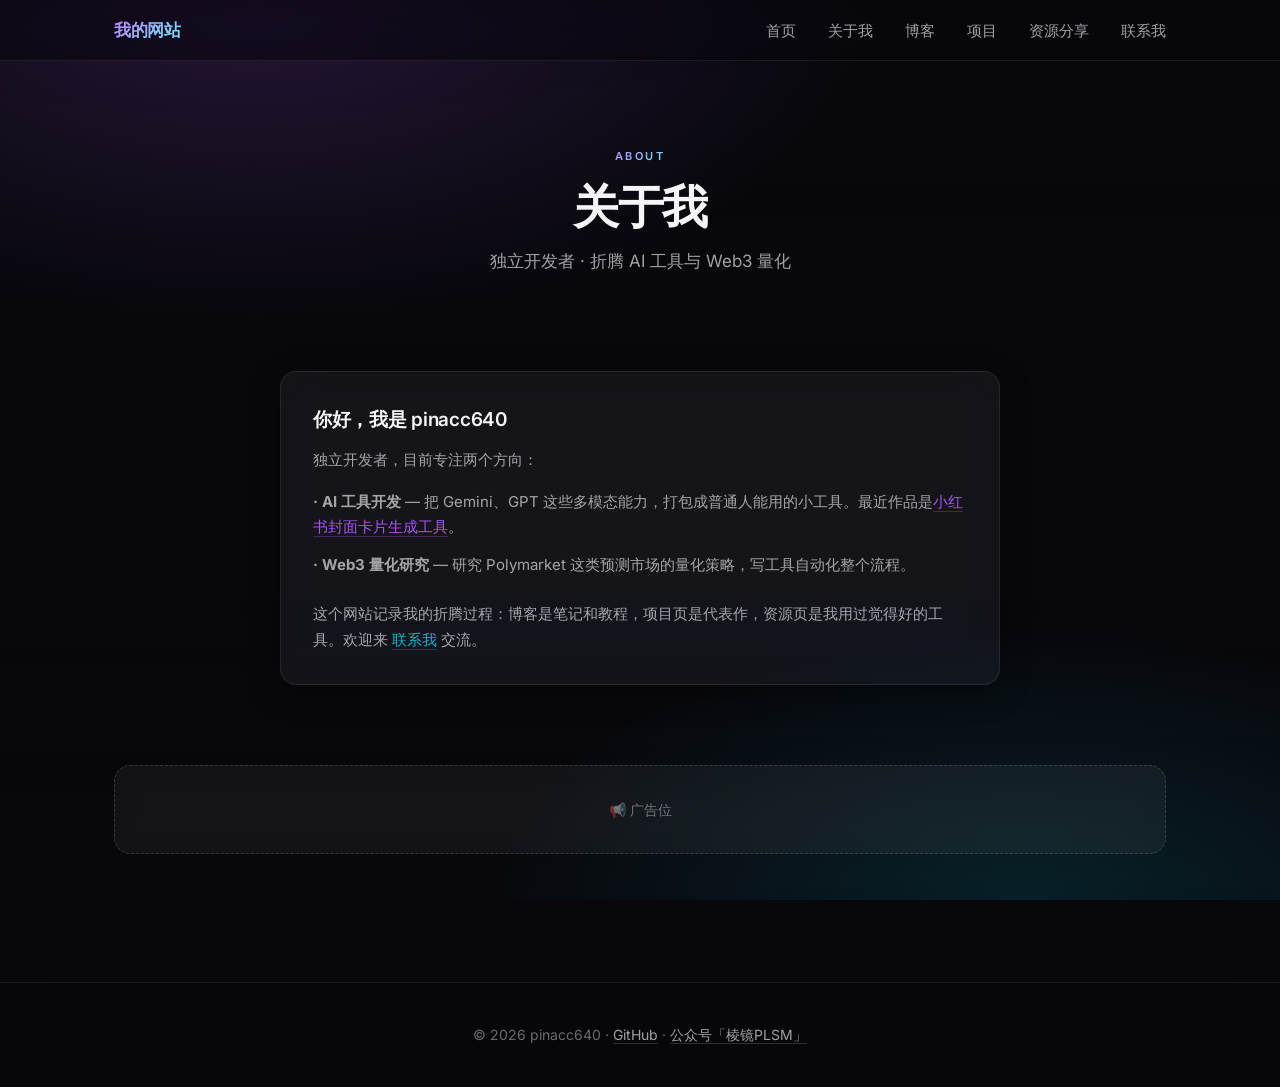
==== commit 137da648: "feat: 添加微信公众号「棱镜PLSM」二维码到联系页 + 全站统一页脚" ====
--- a/about.html
+++ b/about.html
@@ -65,7 +65,7 @@
     <!-- 页脚 -->
     <footer>
         <div class="container">
-            <p>&copy; 2026 我的个人网站. All rights reserved.</p>
+            <p>© 2026 pinacc640 · <a href="https://github.com/pinacc640" target="_blank" rel="noopener">GitHub</a> · <a href="contact.html">公众号「棱镜PLSM」</a></p>
         </div>
     </footer>
 </body>
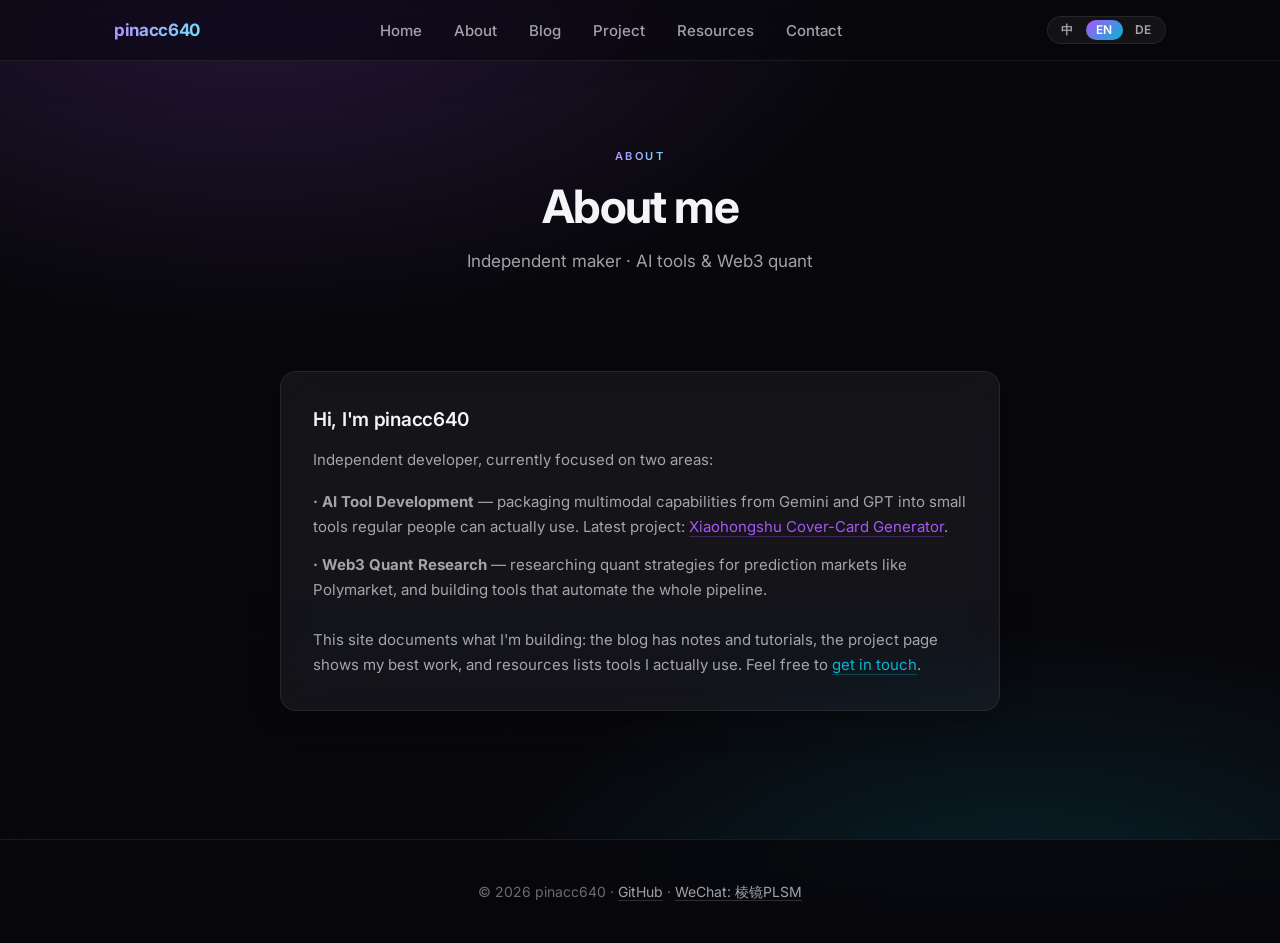
==== commit 6cb89b0b: "feat: 加入中英德三语切换 (i18n) — JS-based, localStorage 记忆, 自动检测浏览器语言" ====
--- a/about.html
+++ b/about.html
@@ -3,7 +3,7 @@
 <head>
     <meta charset="UTF-8">
     <meta name="viewport" content="width=device-width, initial-scale=1.0">
-    <title>关于我 - 我的个人网站</title>
+    <title data-i18n="about.title">关于我 — pinacc640</title>
     <link rel="stylesheet" href="style.css">
     <link rel="stylesheet" href="video-background.css">
 </head>
@@ -15,58 +15,60 @@
         </video>
     </div>
     <div class="video-overlay"></div>
-    
+
     <!-- 导航栏 -->
     <nav>
         <div class="container">
-            <div class="logo">我的网站</div>
+            <div class="logo">pinacc640</div>
             <ul class="nav-links">
-                <li><a href="index.html">首页</a></li>
-                <li><a href="about.html">关于我</a></li>
-                <li><a href="blog.html">博客</a></li>
-                <li><a href="project.html">项目</a></li>
-                <li><a href="resources.html">资源分享</a></li>
-                <li><a href="contact.html">联系我</a></li>
+                <li><a href="index.html" data-i18n="nav.home">首页</a></li>
+                <li><a href="about.html" data-i18n="nav.about">关于我</a></li>
+                <li><a href="blog.html" data-i18n="nav.blog">博客</a></li>
+                <li><a href="project.html" data-i18n="nav.project">项目</a></li>
+                <li><a href="resources.html" data-i18n="nav.resources">资源分享</a></li>
+                <li><a href="contact.html" data-i18n="nav.contact">联系我</a></li>
             </ul>
+            <div class="lang-switcher" role="group" aria-label="Language switcher">
+                <button type="button" data-lang="zh">中</button>
+                <button type="button" data-lang="en">EN</button>
+                <button type="button" data-lang="de">DE</button>
+            </div>
         </div>
     </nav>
-    
+
     <!-- Page Hero -->
     <section class="page-hero">
         <div class="container">
-            <div class="page-eyebrow fade-in fade-in-1">About</div>
-            <h1 class="page-title fade-in fade-in-2">关于我</h1>
-            <p class="page-subtitle fade-in fade-in-3">独立开发者 · 折腾 AI 工具与 Web3 量化</p>
+            <div class="page-eyebrow fade-in fade-in-1" data-i18n="about.eyebrow">About</div>
+            <h1 class="page-title fade-in fade-in-2" data-i18n="about.page_title">关于我</h1>
+            <p class="page-subtitle fade-in fade-in-3" data-i18n="about.page_subtitle">独立开发者 · 折腾 AI 工具与 Web3 量化</p>
         </div>
     </section>
-    
+
     <!-- 内容区域 -->
     <section class="content">
         <div class="container">
             <div class="section">
                 <div class="about-content">
                     <div class="card">
-                        <h3>你好，我是 pinacc640</h3>
-                        <p>独立开发者，目前专注两个方向：</p>
-                        <p style="margin-top: 1rem;"><strong>· AI 工具开发</strong> — 把 Gemini、GPT 这些多模态能力，打包成普通人能用的小工具。最近作品是<a href="project.html" style="color: var(--color-accent); text-decoration: none; border-bottom: 1px solid rgba(168,85,247,0.3);">小红书封面卡片生成工具</a>。</p>
-                        <p style="margin-top: 0.75rem;"><strong>· Web3 量化研究</strong> — 研究 Polymarket 这类预测市场的量化策略，写工具自动化整个流程。</p>
-                        <p style="margin-top: 1.5rem;">这个网站记录我的折腾过程：博客是笔记和教程，项目页是代表作，资源页是我用过觉得好的工具。欢迎来 <a href="contact.html" style="color: var(--color-accent-2); text-decoration: none; border-bottom: 1px solid rgba(6,182,212,0.3);">联系我</a> 交流。</p>
+                        <h3 data-i18n="about.card_title">你好，我是 pinacc640</h3>
+                        <p data-i18n="about.intro">独立开发者，目前专注两个方向：</p>
+                        <p style="margin-top: 1rem;"><strong data-i18n="about.ai_focus">· AI 工具开发</strong><span data-i18n="about.ai_focus_desc"> — 把 Gemini、GPT 这些多模态能力，打包成普通人能用的小工具。最近作品是</span><a href="project.html" data-i18n="about.ai_focus_link" style="color: var(--color-accent); text-decoration: none; border-bottom: 1px solid rgba(168,85,247,0.3);">小红书封面卡片生成工具</a><span data-i18n="about.ai_focus_end">。</span></p>
+                        <p style="margin-top: 0.75rem;"><strong data-i18n="about.web3_focus">· Web3 量化研究</strong><span data-i18n="about.web3_focus_desc"> — 研究 Polymarket 这类预测市场的量化策略，写工具自动化整个流程。</span></p>
+                        <p style="margin-top: 1.5rem;"><span data-i18n="about.outro">这个网站记录我的折腾过程：博客是笔记和教程，项目页是代表作，资源页是我用过觉得好的工具。欢迎来 </span><a href="contact.html" data-i18n="about.outro_contact_link" style="color: var(--color-accent-2); text-decoration: none; border-bottom: 1px solid rgba(6,182,212,0.3);">联系我</a><span data-i18n="about.outro_end"> 交流。</span></p>
                     </div>
                 </div>
             </div>
-            
-            <!-- 广告位 -->
-            <div class="ad-space">
-                <p>📢 广告位</p>
-            </div>
         </div>
     </section>
-    
+
     <!-- 页脚 -->
     <footer>
         <div class="container">
-            <p>© 2026 pinacc640 · <a href="https://github.com/pinacc640" target="_blank" rel="noopener">GitHub</a> · <a href="contact.html">公众号「棱镜PLSM」</a></p>
+            <p><span data-i18n="footer.tagline">© 2026 pinacc640</span> · <a href="https://github.com/pinacc640" target="_blank" rel="noopener" data-i18n="footer.github">GitHub</a> · <a href="contact.html" data-i18n="footer.wechat">公众号「棱镜PLSM」</a></p>
         </div>
     </footer>
+
+    <script src="i18n.js" defer></script>
 </body>
 </html>
--- a/style.css
+++ b/style.css
@@ -121,6 +121,57 @@
 .nav-links a:hover { color: var(--color-text); }
 .nav-links a:hover::after { width: 100%; }
 
+/* ---------- Language switcher ---------- */
+.lang-switcher {
+    display: inline-flex;
+    align-items: center;
+    gap: 2px;
+    padding: 3px;
+    margin-left: var(--space-6);
+    background: var(--color-bg-elevated);
+    border: 1px solid var(--color-border);
+    border-radius: var(--radius-full);
+    backdrop-filter: blur(10px);
+    -webkit-backdrop-filter: blur(10px);
+}
+.lang-switcher button {
+    appearance: none;
+    background: transparent;
+    border: none;
+    color: var(--color-text-muted);
+    font-family: inherit;
+    font-size: 0.75rem;
+    font-weight: 600;
+    letter-spacing: 0.05em;
+    padding: 4px 10px;
+    border-radius: var(--radius-full);
+    cursor: pointer;
+    transition: color 0.2s ease, background 0.2s ease;
+    line-height: 1;
+}
+.lang-switcher button:hover {
+    color: var(--color-text);
+}
+.lang-switcher button.is-active {
+    background: var(--gradient-accent);
+    color: white;
+}
+
+/* 文章中文专属提示（非中文模式才显示） */
+.post-cjk-notice {
+    background: rgba(168, 85, 247, 0.08);
+    border: 1px solid rgba(168, 85, 247, 0.2);
+    color: var(--color-text-muted);
+    padding: var(--space-3) var(--space-4);
+    border-radius: var(--radius-md);
+    margin: 0 0 var(--space-8);
+    font-size: 0.875rem;
+    text-align: center;
+}
+html[lang="zh-CN"] .post-cjk-notice {
+    display: none;
+}
+
 /* ---------- Hero (homepage) ---------- */
 .hero {
     padding: var(--space-32) 0 var(--space-24);
@@ -566,6 +617,7 @@
 /* ---------- Responsive ---------- */
 @media (max-width: 768px) {
     .nav-links { display: none; }
+    .lang-switcher { margin-left: 0; }
     .container { padding: 0 var(--space-4); }
     .hero { padding: var(--space-20) 0 var(--space-16); }
     .page-hero { padding: var(--space-12) 0 var(--space-8); }
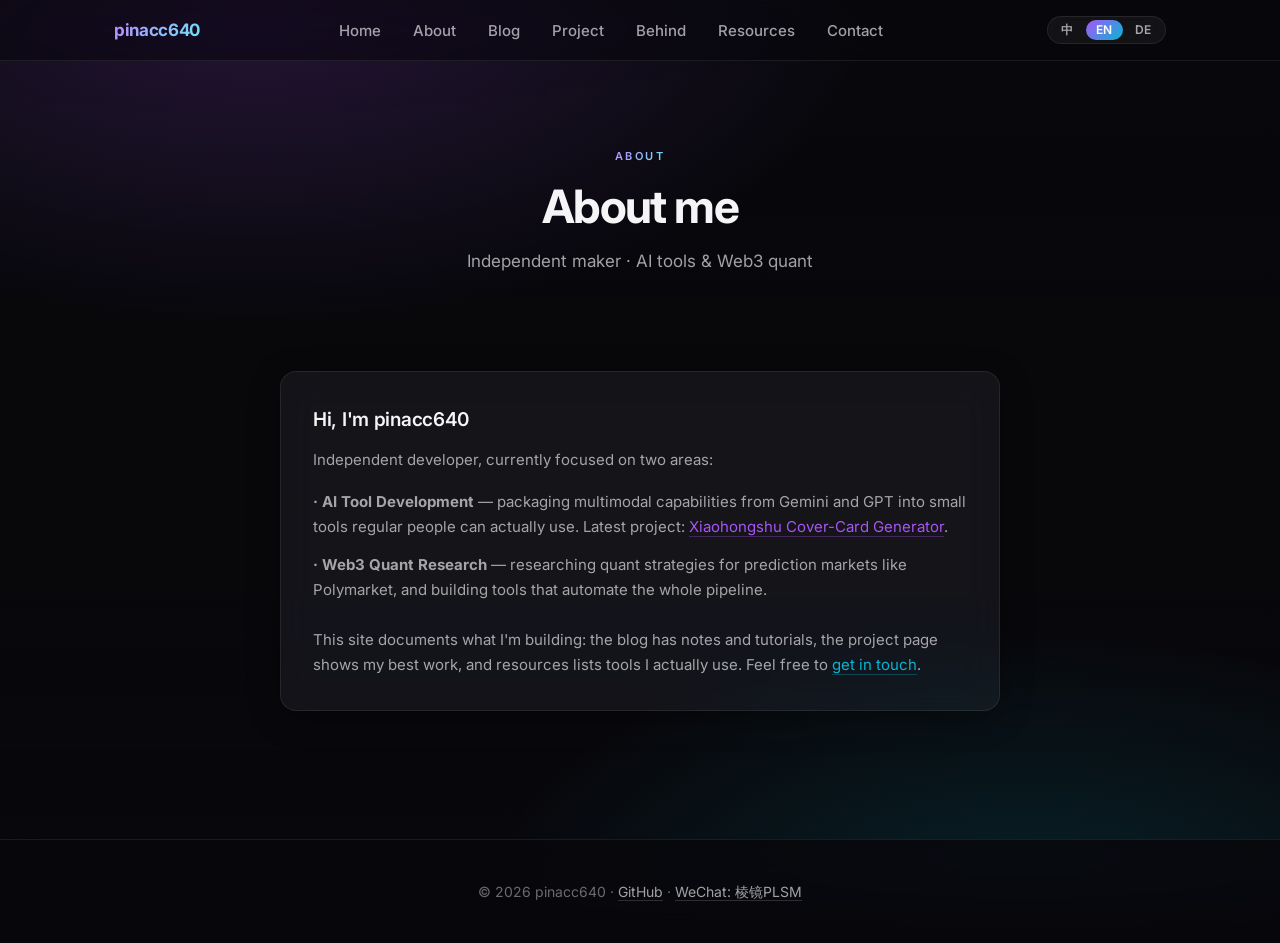
==== commit a45c5605: "feat: 加'幕后'页 automation.html — 揭秘公众号 AI 自动化流水线 (openclaw + DeepSeek)" ====
--- a/about.html
+++ b/about.html
@@ -25,6 +25,7 @@
                 <li><a href="about.html" data-i18n="nav.about">关于我</a></li>
                 <li><a href="blog.html" data-i18n="nav.blog">博客</a></li>
                 <li><a href="project.html" data-i18n="nav.project">项目</a></li>
+                <li><a href="automation.html" data-i18n="nav.automation">幕后</a></li>
                 <li><a href="resources.html" data-i18n="nav.resources">资源分享</a></li>
                 <li><a href="contact.html" data-i18n="nav.contact">联系我</a></li>
             </ul>
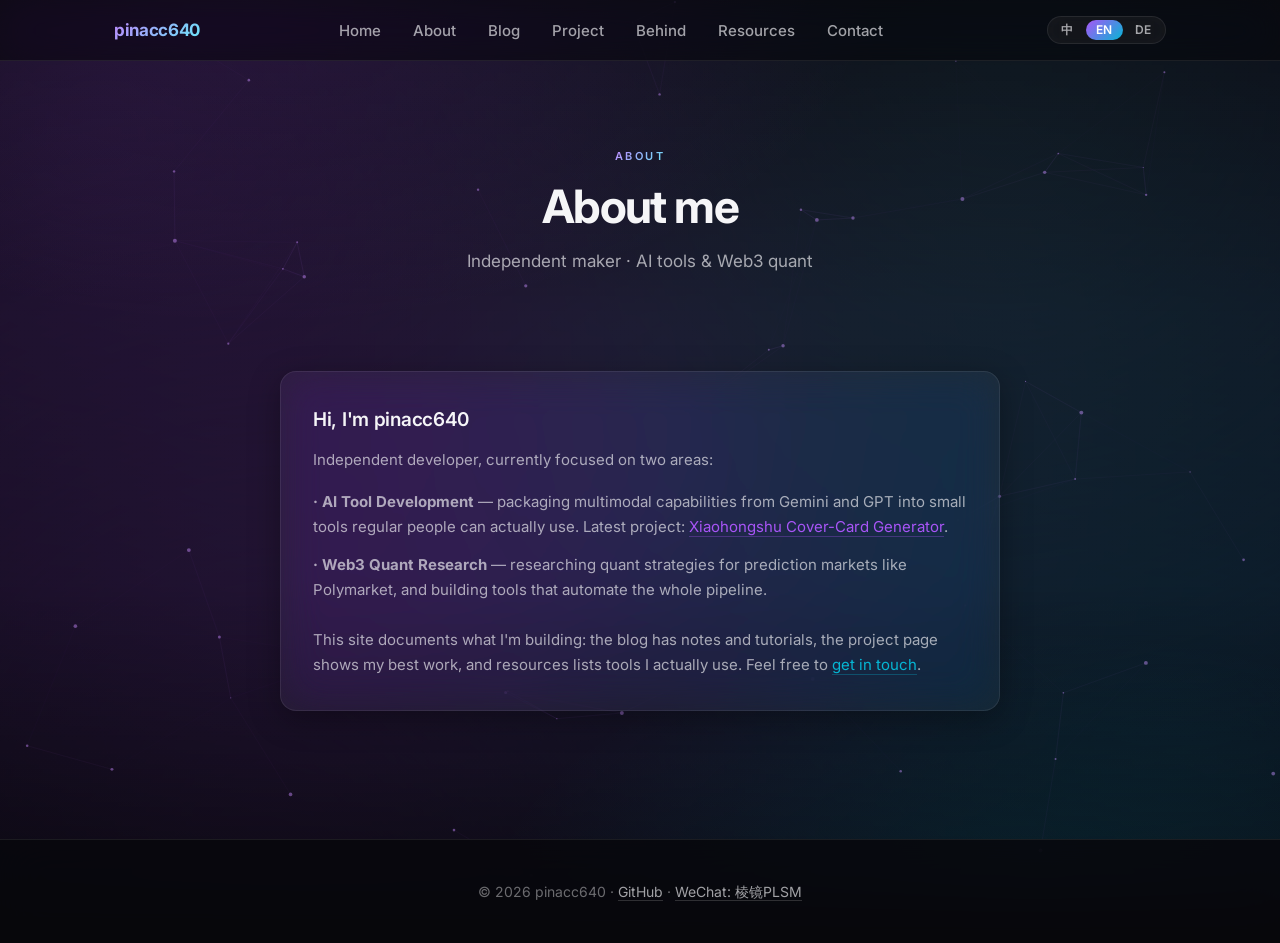
==== commit 48c3f649: "feat: 网站升级到 'Modern Indie Maker Premium' — 粒子网络、scroll-reveal、鼠标光晕、3D 卡片倾斜、可变字重呼吸、数字统计动画" ====
--- a/about.html
+++ b/about.html
@@ -15,6 +15,9 @@
         </video>
     </div>
     <div class="video-overlay"></div>
+
+    <!-- 粒子网络 canvas（桌面） -->
+    <canvas id="particle-canvas"></canvas>
 
     <!-- 导航栏 -->
     <nav>
@@ -71,5 +74,6 @@
     </footer>
 
     <script src="i18n.js" defer></script>
+    <script src="effects.js" defer></script>
 </body>
 </html>
--- a/style.css
+++ b/style.css
@@ -614,6 +614,133 @@
 .fade-in-3 { animation-delay: 0.2s; }
 .fade-in-4 { animation-delay: 0.3s; }
 
+/* ---------- Premium interactions (effects.js) ---------- */
+
+/* 粒子网络 canvas — 在视频背景之上 / 内容之下 */
+#particle-canvas {
+    position: fixed;
+    top: 0;
+    left: 0;
+    width: 100%;
+    height: 100%;
+    z-index: 0;
+    pointer-events: none;
+    mix-blend-mode: screen;
+    opacity: 0.85;
+}
+
+/* Scroll Reveal — 默认隐藏，进入视口加 .is-visible 触发 */
+.reveal {
+    opacity: 0;
+    transform: translateY(28px);
+    transition:
+        opacity 0.8s cubic-bezier(0.16, 1, 0.3, 1),
+        transform 0.8s cubic-bezier(0.16, 1, 0.3, 1);
+    will-change: opacity, transform;
+}
+.reveal.is-visible {
+    opacity: 1;
+    transform: translateY(0);
+}
+
+/* 鼠标光晕 cursor-glow（桌面） */
+.cursor-glow {
+    position: fixed;
+    top: 0;
+    left: 0;
+    width: 300px;
+    height: 300px;
+    border-radius: 50%;
+    background:
+        radial-gradient(circle, rgba(168, 85, 247, 0.18) 0%, rgba(168, 85, 247, 0.08) 30%, transparent 70%);
+    pointer-events: none;
+    z-index: 50;
+    opacity: 0;
+    transition: opacity 0.3s ease, width 0.3s ease, height 0.3s ease;
+    mix-blend-mode: screen;
+    will-change: transform;
+}
+.cursor-glow--hover {
+    background:
+        radial-gradient(circle, rgba(192, 132, 252, 0.32) 0%, rgba(6, 182, 212, 0.15) 35%, transparent 70%);
+}
+
+/* 3D 倾斜过渡（card 已经有 transition, 加上 transform 平滑） */
+.card,
+.blog-item {
+    transition:
+        transform 0.4s cubic-bezier(0.16, 1, 0.3, 1),
+        border-color 0.3s ease,
+        box-shadow 0.3s ease,
+        background 0.3s ease;
+    transform-style: preserve-3d;
+}
+
+/* 可变字重呼吸（Hero highlight 词） */
+@keyframes weight-breath {
+    0%, 100% { font-variation-settings: 'wght' 700; }
+    50%      { font-variation-settings: 'wght' 350; }
+}
+.hero h1 .highlight {
+    /* Inter 是 variable font，wght 在 100–900 之间 */
+    animation: weight-breath 8s ease-in-out infinite;
+    font-variation-settings: 'wght' 700;
+}
+
+/* 数字滚动统计 — 大字号 mono 数字 */
+.stats-grid {
+    display: grid;
+    grid-template-columns: repeat(auto-fit, minmax(180px, 1fr));
+    gap: var(--space-6);
+    margin-top: var(--space-10);
+    padding: var(--space-10) var(--space-6);
+    background: var(--color-bg-elevated);
+    backdrop-filter: blur(20px) saturate(180%);
+    -webkit-backdrop-filter: blur(20px) saturate(180%);
+    border: 1px solid var(--color-border);
+    border-radius: var(--radius-lg);
+}
+.stat-cell {
+    text-align: center;
+}
+.stat-num {
+    font-family: var(--font-mono);
+    font-size: clamp(2rem, 4vw, 2.75rem);
+    font-weight: 700;
+    line-height: 1;
+    background: var(--gradient-text);
+    -webkit-background-clip: text;
+    background-clip: text;
+    -webkit-text-fill-color: transparent;
+    color: transparent;
+    letter-spacing: -0.02em;
+    font-variant-numeric: tabular-nums;
+}
+.stat-label {
+    margin-top: var(--space-3);
+    font-size: 0.8125rem;
+    font-weight: 500;
+    letter-spacing: 0.06em;
+    text-transform: uppercase;
+    color: var(--color-text-muted);
+}
+
+/* 隐藏粒子背景 在 prefers-reduced-motion 下 */
+@media (prefers-reduced-motion: reduce) {
+    .reveal { opacity: 1; transform: none; transition: none; }
+    .hero h1 .highlight { animation: none; }
+    .cursor-glow { display: none; }
+    #particle-canvas { display: none; }
+}
+
+/* 移动端不显示粒子 + 不显示光晕 */
+@media (max-width: 768px) {
+    #particle-canvas { display: none; }
+    .cursor-glow { display: none; }
+    /* 移动端卡片不要 3D 倾斜 */
+    .card, .blog-item { transform: none !important; }
+}
+
 /* ---------- Responsive ---------- */
 @media (max-width: 768px) {
     .nav-links { display: none; }
--- a/video-background.css
+++ b/video-background.css
@@ -1,4 +1,5 @@
-/* 视频背景 — 玻璃质感优化版 */
+/* 视频背景 — 桌面用视频；移动端 / WeChat 浏览器用 CSS 动画渐变 fallback */
+
 .video-background {
     position: fixed;
     top: 0;
@@ -8,22 +9,97 @@
     z-index: -2;
     overflow: hidden;
     pointer-events: none;
+
+    /* fallback 渐变（视频不可用时显示，包括手机自动播放被拦截的情况） */
+    background:
+        linear-gradient(135deg,
+            #0a0613 0%,
+            #1a0a2e 25%,
+            #16213e 50%,
+            #0f3460 75%,
+            #0a0613 100%);
+    background-size: 400% 400%;
+    animation: bg-gradient-shift 30s ease infinite;
 }
 
+@keyframes bg-gradient-shift {
+    0%, 100% { background-position: 0% 50%; }
+    50%      { background-position: 100% 50%; }
+}
+
+/* 流光：在 fallback 渐变之上叠加缓慢移动的紫青色光斑（Aurora 效果） */
+.video-background::before,
+.video-background::after {
+    content: '';
+    position: absolute;
+    inset: -20%;
+    pointer-events: none;
+    will-change: transform;
+}
+
+.video-background::before {
+    background:
+        radial-gradient(circle at 20% 25%, rgba(168, 85, 247, 0.45) 0%, transparent 45%),
+        radial-gradient(circle at 80% 75%, rgba(6, 182, 212, 0.35) 0%, transparent 50%),
+        radial-gradient(circle at 50% 50%, rgba(192, 132, 252, 0.18) 0%, transparent 50%);
+    animation: aurora-shift-1 28s ease-in-out infinite;
+    filter: blur(40px);
+}
+
+.video-background::after {
+    background:
+        radial-gradient(circle at 70% 20%, rgba(103, 232, 249, 0.28) 0%, transparent 45%),
+        radial-gradient(circle at 30% 80%, rgba(168, 85, 247, 0.32) 0%, transparent 45%);
+    animation: aurora-shift-2 36s ease-in-out infinite;
+    filter: blur(60px);
+}
+
+@keyframes aurora-shift-1 {
+    0%, 100% { transform: translate(0, 0) scale(1); }
+    33%      { transform: translate(-6%, 8%) scale(1.05); }
+    66%      { transform: translate(8%, -4%) scale(0.95); }
+}
+
+@keyframes aurora-shift-2 {
+    0%, 100% { transform: translate(0, 0) scale(1); }
+    50%      { transform: translate(5%, -7%) scale(1.08); }
+}
+
+/* 视频元素：放在 fallback 之上，能播则盖住 fallback；不能播就让 fallback 显示 */
 .video-background video {
+    position: absolute;
+    top: 50%;
+    left: 50%;
     min-width: 100%;
     min-height: 100%;
     width: auto;
     height: auto;
-    position: absolute;
-    top: 50%;
-    left: 50%;
     transform: translate(-50%, -50%);
     object-fit: cover;
     filter: saturate(1.1);
+    z-index: 1;
 }
 
-/* 视频遮罩层：紫青色光晕 + 渐变压暗，让背景视频既可见又不抢戏 */
+/* 移动端：视频太重 + 自动播放经常被拦截，干脆不加载视频，让 CSS 动画 fallback 完全发挥 */
+@media (max-width: 768px) {
+    .video-background video {
+        display: none;
+    }
+    /* 手机端 aurora 调强一点，更有冲击力，弥补缺失视频感 */
+    .video-background::before {
+        background:
+            radial-gradient(circle at 20% 25%, rgba(168, 85, 247, 0.55) 0%, transparent 50%),
+            radial-gradient(circle at 80% 75%, rgba(6, 182, 212, 0.45) 0%, transparent 55%),
+            radial-gradient(circle at 50% 50%, rgba(192, 132, 252, 0.25) 0%, transparent 55%);
+    }
+    .video-background::after {
+        background:
+            radial-gradient(circle at 70% 20%, rgba(103, 232, 249, 0.38) 0%, transparent 50%),
+            radial-gradient(circle at 30% 80%, rgba(168, 85, 247, 0.42) 0%, transparent 50%);
+    }
+}
+
+/* 视频遮罩层：紫青色光晕 + 渐变压暗，确保内容可读 */
 .video-overlay {
     position: fixed;
     top: 0;
@@ -31,8 +107,8 @@
     width: 100%;
     height: 100%;
     background:
-        radial-gradient(ellipse 80% 60% at 20% 0%, rgba(168, 85, 247, 0.18) 0%, transparent 60%),
-        radial-gradient(ellipse 70% 50% at 80% 100%, rgba(6, 182, 212, 0.14) 0%, transparent 60%),
+        radial-gradient(ellipse 80% 60% at 20% 0%, rgba(168, 85, 247, 0.12) 0%, transparent 60%),
+        radial-gradient(ellipse 70% 50% at 80% 100%, rgba(6, 182, 212, 0.10) 0%, transparent 60%),
         linear-gradient(to bottom,
             rgba(8, 8, 12, 0.78) 0%,
             rgba(8, 8, 12, 0.62) 35%,
@@ -41,3 +117,25 @@
     z-index: -1;
     pointer-events: none;
 }
+
+/* 移动端蒙版略浅，让 aurora 显得更明显 */
+@media (max-width: 768px) {
+    .video-overlay {
+        background:
+            radial-gradient(ellipse 90% 70% at 20% 0%, rgba(168, 85, 247, 0.08) 0%, transparent 60%),
+            radial-gradient(ellipse 80% 60% at 80% 100%, rgba(6, 182, 212, 0.08) 0%, transparent 60%),
+            linear-gradient(to bottom,
+                rgba(8, 8, 12, 0.70) 0%,
+                rgba(8, 8, 12, 0.55) 50%,
+                rgba(8, 8, 12, 0.85) 100%);
+    }
+}
+
+/* 用户开了"减少动效"偏好就不动 */
+@media (prefers-reduced-motion: reduce) {
+    .video-background,
+    .video-background::before,
+    .video-background::after {
+        animation: none !important;
+    }
+}
